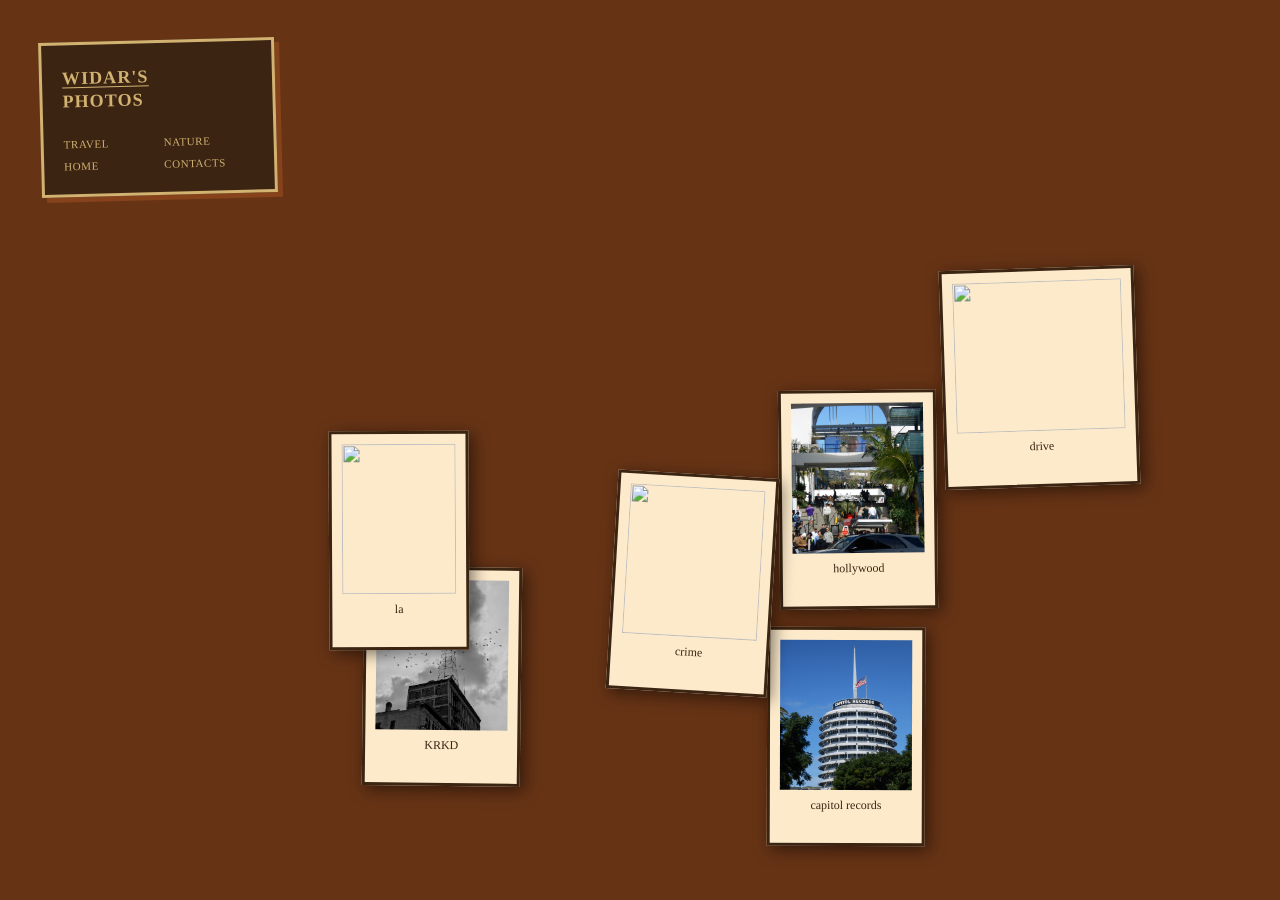
==== buildings.html @ f995fca8 "Add photo gallery pages and images Introduce new gallery pages (travel.html, nature.html, buildings." ====
<!DOCTYPE html>
<html lang="en">
  <head>
    <meta charset="UTF-8" />
    <meta name="viewport" content="width=device-width, initial-scale=1.0" />
    <title>Widar's Photos</title>
    <link rel="stylesheet" href="style.css" />
    <link rel="icon" type="image/x-icon" href="2026_05_03_0xs_Kleki(2).png" />
  </head>

  <body>
    <div id="menu">
      <div id="menu-title">
        <span>Widar's</span>
        <span>Photos</span>
      </div>
      <div id="menu-links">
        <a href="travel.html">travel</a>
        <a href="nature.html">nature</a>
        <a href="index.html">home</a>
        <a href="contact.html">contacts</a>
      </div>
    </div>

    <div id="board">
      <div class="card">
        <img src="foton/HOLLYWOOD2.JPG" />
        <div class="drawer">
          <p>Location: Hollywood</p>
          <p>34°06'21"N 119°20'21"W</p>
          <p>Camera: Nikon coolpix s2700</p>
          <p>Settings: Auto</p>
        </div>
        <p class="caption">hollywood</p>
      </div>

      <div class="card">
        <img src="foton/KRKD.jpg" />
        <div class="drawer">
          <p>Location: Central LA</p>
          <p>near 541 S. Spring Street</p>
          <p>Camera: Nikon coolpix s2700</p>
          <p>Settings: Auto</p>
        </div>
        <p class="caption">KRKD</p>
      </div>

      <div class="card">
        <img src="foton/CAPITOL.JPG" />
        <div class="drawer">
          <p>Location: capitol records</p>
          <p>Camera: Nikon coolpix s2700</p>
          <p>Settings: Auto</p>
        </div>
        <p class="caption">capitol records</p>
      </div>

      <div class="card">
        <img src="foton/MATIXAHH.jpg" />
        <div class="drawer">
          <p>Location: highway besides los angeles</p>
          <p>Camera: Google pixel 9a</p>
          <p>Settings: Auto</p>
        </div>
        <p class="caption">drive</p>
      </div>

      <div class="card">
        <img src="foton/STAD.JPG" />
        <div class="drawer">
          <p>Location: whittier college</p>
          <p>Camera: Google pixel 9a</p>
          <p>Settings: Auto</p>
        </div>
        <p class="caption">la</p>
      </div>

      <div class="card">
        <img src="foton/STAD2.jpg" />
        <div class="drawer">
          <p>Location: Griffith Observatory</p>
          <p>same place as in gta 5</p>
          <p>Camera: Google pixel 9a</p>
          <p>Settings: Auto</p>
        </div>
        <p class="caption">crime</p>
      </div>
    </div>

    <script src="scripts.js"></script>
  </body>
</html>
---- style.css ----
@import url('https://fonts.cdnfonts.com/css/cooper-std');
body {
    margin: 0;
    background: #663315;
}

#board {
    width: 100vw;
    height: 100vh;
    position: relative;
}

.card {
    position: absolute;
    background: #fdeacb;
    padding: 10px 10px 30px;
    cursor: grab;
    box-shadow: 4px 4px 16px rgba(0, 0, 0, 0.5);
    border: #3b2412 solid 3px;
}

.card img {
    width: 100%;
    height: 150px;
    object-fit: cover;
    display: block;
    pointer-events: none;
}

.caption {
    text-align: center;
    font-size: 12px;
    color: #3b2412;
    margin: 8px 0 0;
    font-family: 'Cooper Std', 'Cooper Black', Georgia, serif;
}

.drawer {
    background: #3b2412;
    color: #D1B271;
    font-size: 11px;
    max-height: 0;
    overflow: hidden;
    transition: max-height 0.3s ease;
    font-family: 'Cooper Std', 'Cooper Black', Georgia, serif;
}

.drawer.open {
    max-height: 100px;
    padding: 8px;
}

#menu {
    position: absolute;
    top: 40px;
    left: 40px;
    background: #3b2412;
    color: #D1B271;
    padding: 22px 20px;
    width: 190px;
    z-index: 100;
    border: 3px solid #D1B271;
    box-shadow: 5px 5px 0px #85421b;
    transform: rotate(-1.5deg);
    cursor: default;
    font-family: cooper std, cooper black, georgia, serif;
}

#menu-title {
    display: flex;
    flex-direction: column;
    font-size: 18px;
    font-weight: bold;
    letter-spacing: 0.06em;
    text-transform: uppercase;
    margin-bottom: 24px;
    line-height: 1.3;
}

#menu-title span:first-child {
    text-decoration: underline;
    text-decoration-color: var(--gold);
    text-underline-offset: 3px;
}

#menu-links {
    display: grid;
    grid-template-columns: 1fr 1fr;
    gap: 10px;
}

#menu-links a {
    color: var(--gold);
    text-decoration: none;
    font-size: 11px;
    letter-spacing: 0.05em;
    text-transform: uppercase;
}

#menu-links a:hover {
    color: var(--cream);
    text-decoration: underline;
}

.card.expanded {
    width: 350px;
}

.card.expanded img {
    height: 400px;
}
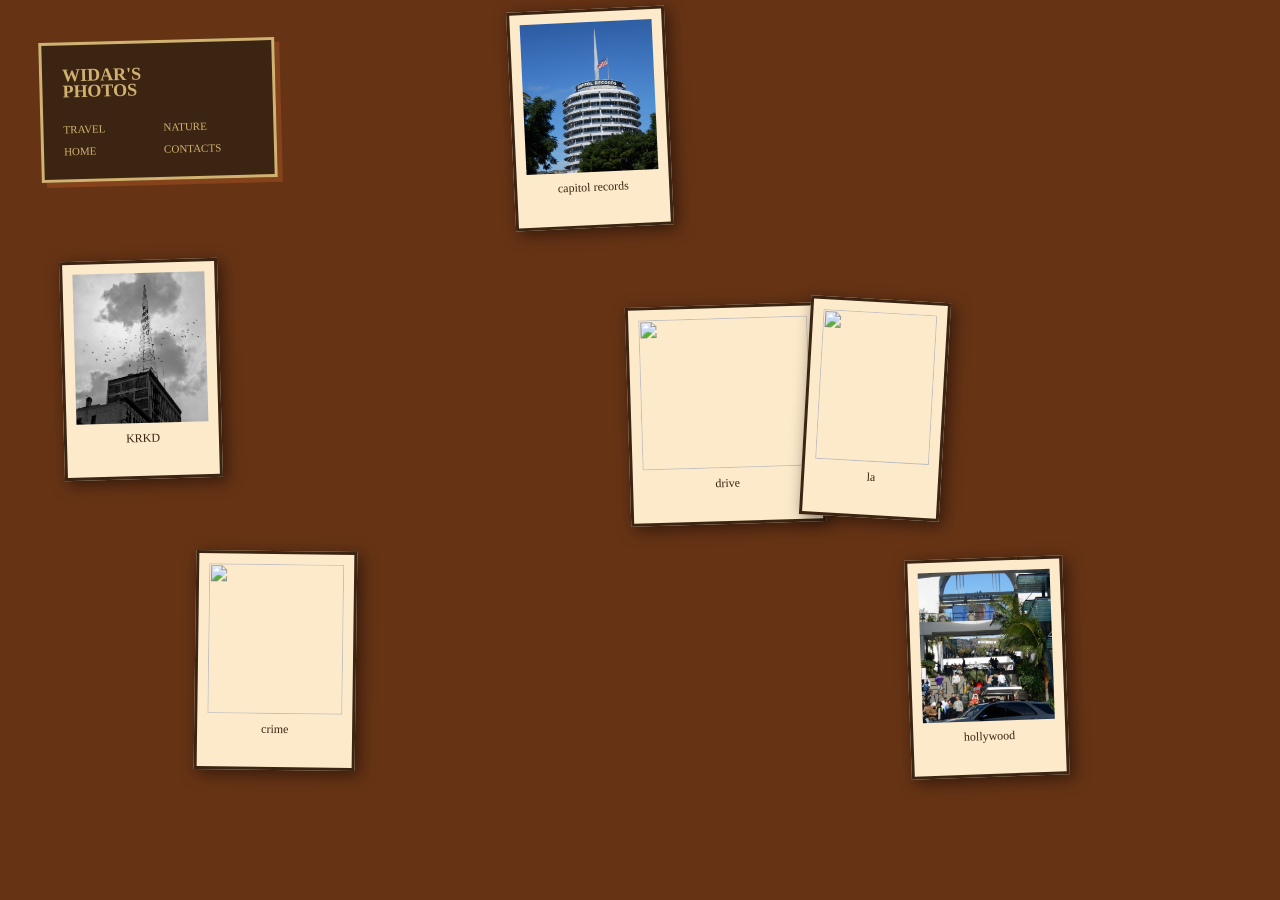
==== commit af20ae7e: "6767" ====
--- a/buildings.html
+++ b/buildings.html
@@ -5,7 +5,7 @@
     <meta name="viewport" content="width=device-width, initial-scale=1.0" />
     <title>Widar's Photos</title>
     <link rel="stylesheet" href="style.css" />
-    <link rel="icon" type="image/x-icon" href="2026_05_03_0xs_Kleki(2).png" />
+    <link rel="icon" type="image/x-icon" href="LOGO1.png" />
   </head>
 
   <body>
@@ -87,6 +87,6 @@
       </div>
     </div>
 
-    <script src="scripts.js"></script>
+    <script src="script.js"></script>
   </body>
 </html>
--- a/style.css
+++ b/style.css
@@ -7,7 +7,7 @@
 #board {
     width: 100vw;
     height: 100vh;
-    position: relative;
+    
 }
 
 .card {
@@ -71,16 +71,9 @@
     flex-direction: column;
     font-size: 18px;
     font-weight: bold;
-    letter-spacing: 0.06em;
     text-transform: uppercase;
     margin-bottom: 24px;
-    line-height: 1.3;
-}
-
-#menu-title span:first-child {
-    text-decoration: underline;
-    text-decoration-color: var(--gold);
-    text-underline-offset: 3px;
+    line-height: 0.9;
 }
 
 #menu-links {
@@ -90,15 +83,14 @@
 }
 
 #menu-links a {
-    color: var(--gold);
+    color: #D1B271;
     text-decoration: none;
     font-size: 11px;
-    letter-spacing: 0.05em;
     text-transform: uppercase;
 }
 
 #menu-links a:hover {
-    color: var(--cream);
+
     text-decoration: underline;
 }
 
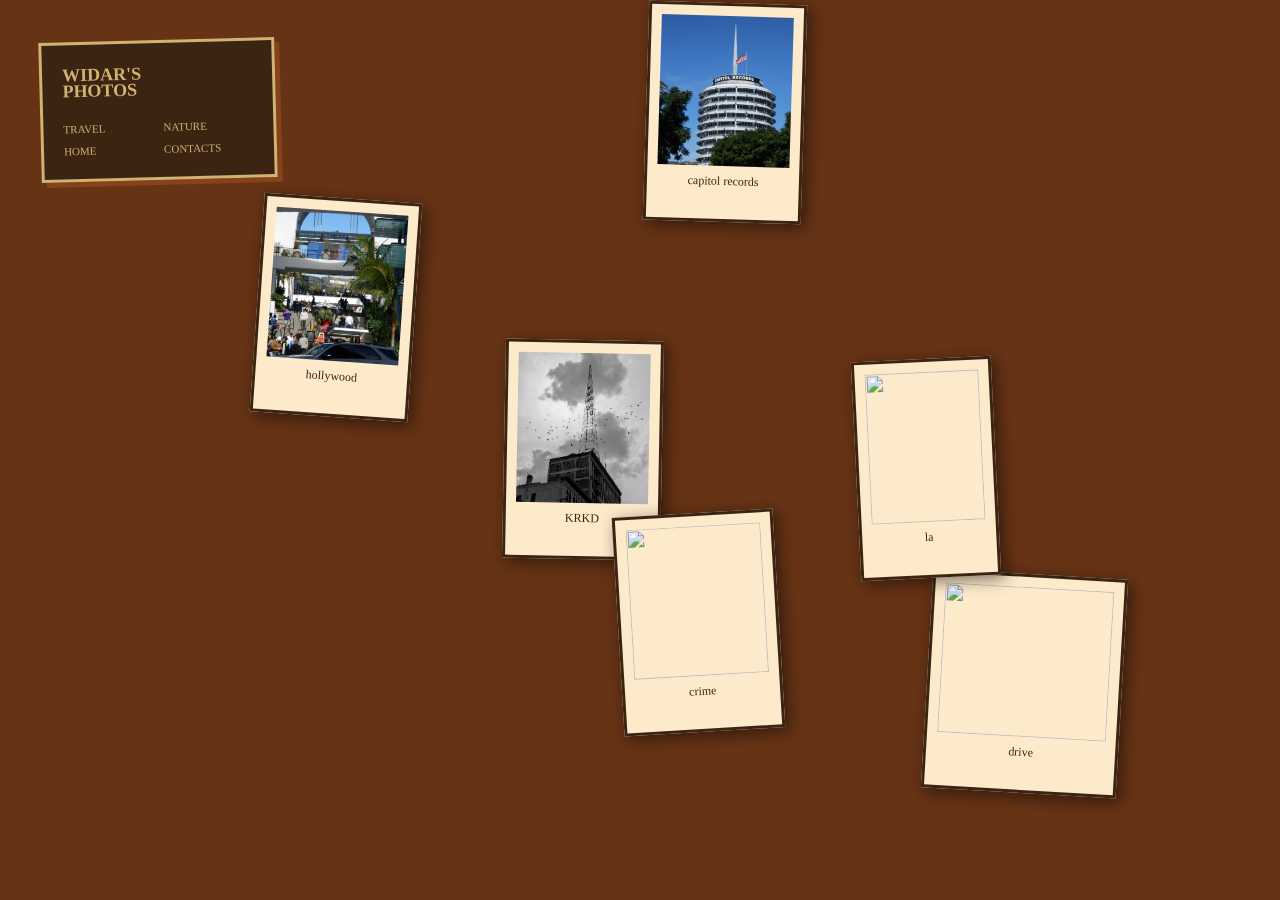
==== commit 4727f659: "123" ====
--- a/buildings.html
+++ b/buildings.html
@@ -5,7 +5,7 @@
     <meta name="viewport" content="width=device-width, initial-scale=1.0" />
     <title>Widar's Photos</title>
     <link rel="stylesheet" href="style.css" />
-    <link rel="icon" type="image/x-icon" href="LOGO1.png" />
+    <link rel="icon" type="image/x-icon" href="foton/LOGO1.png" />
   </head>
 
   <body>
